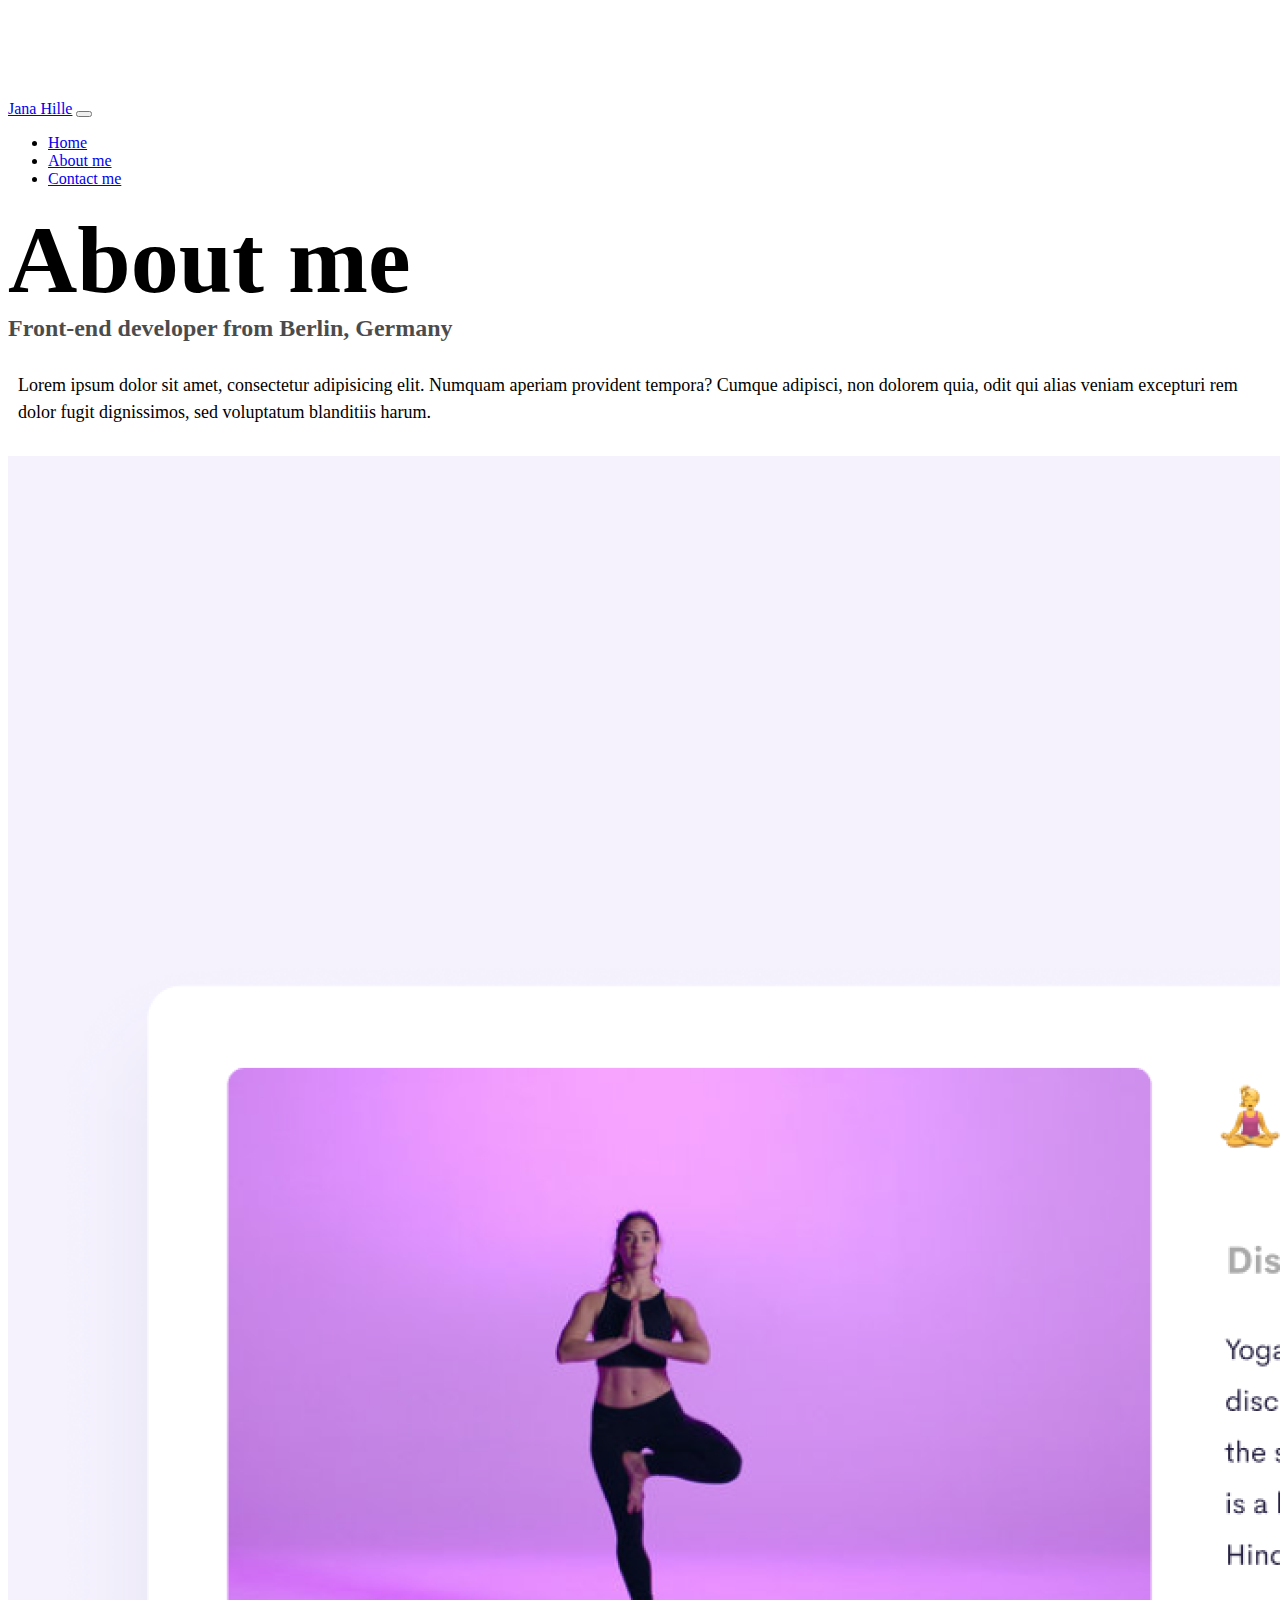
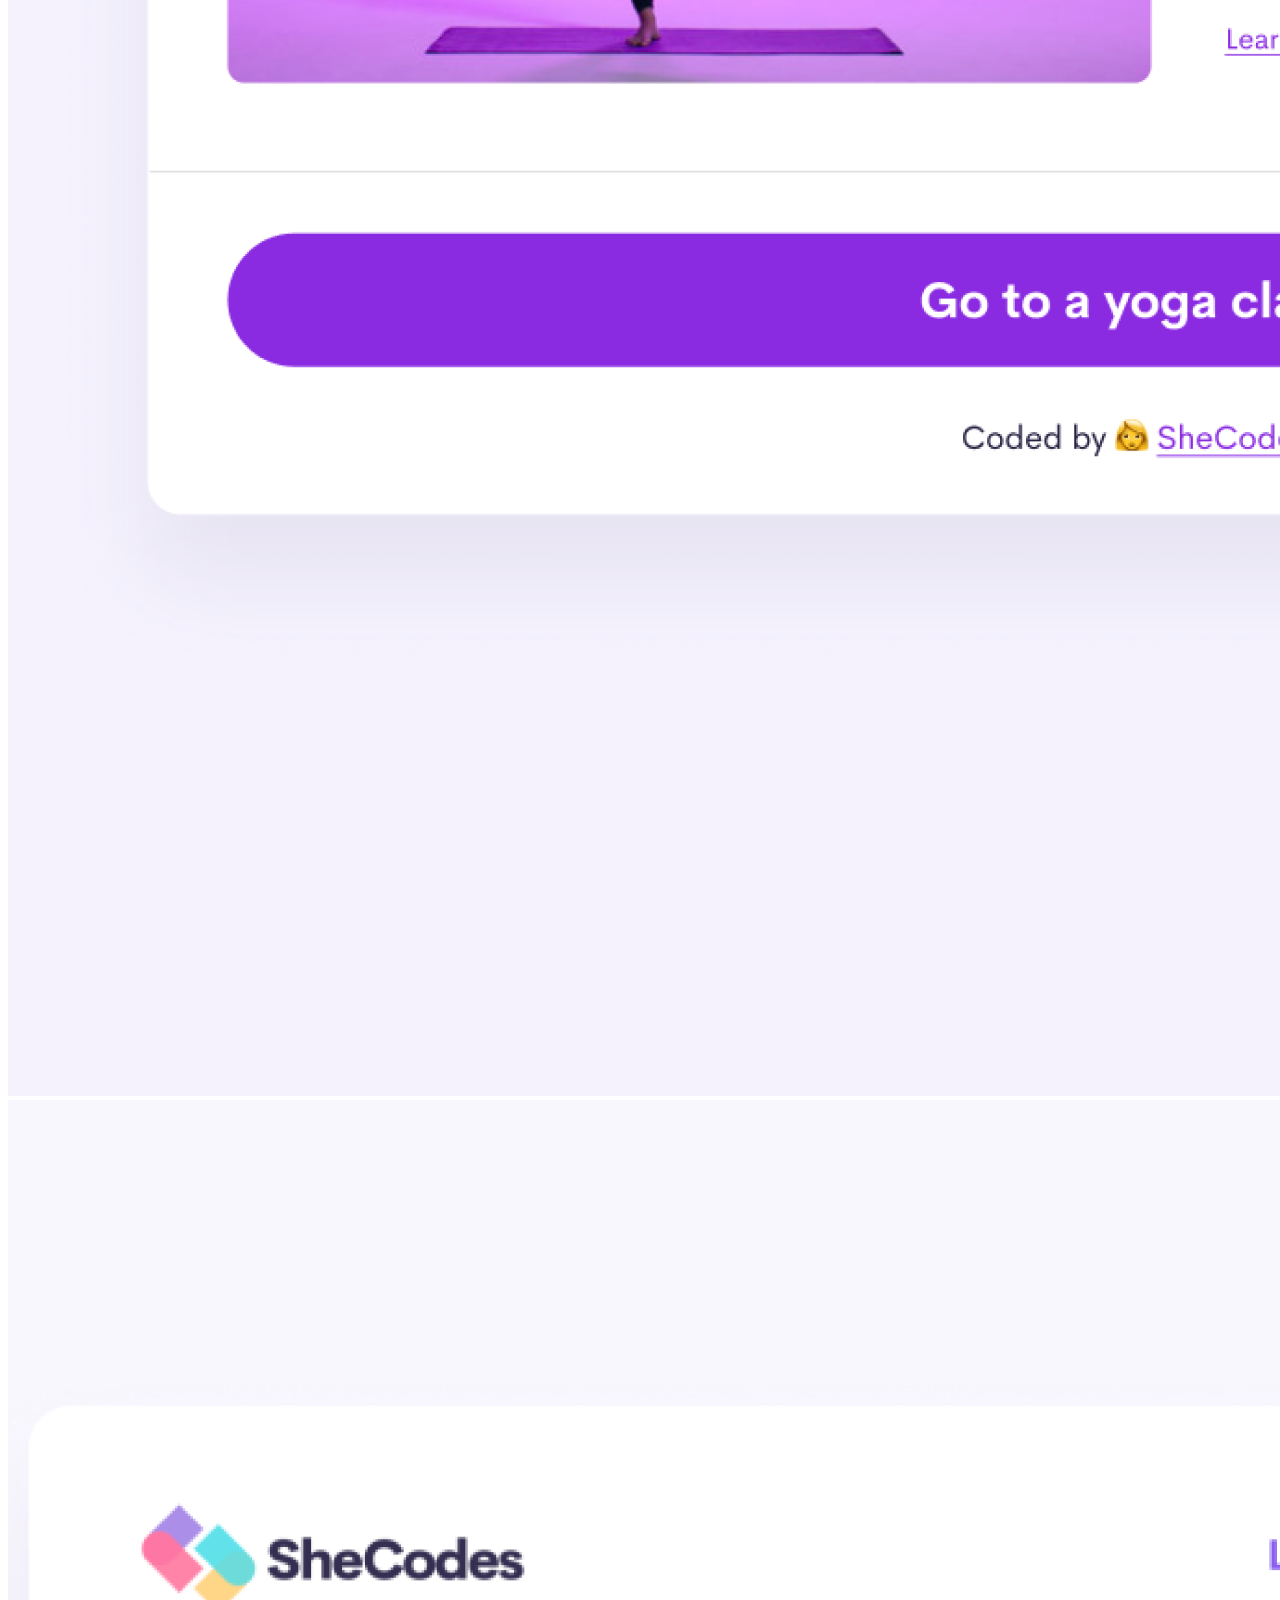
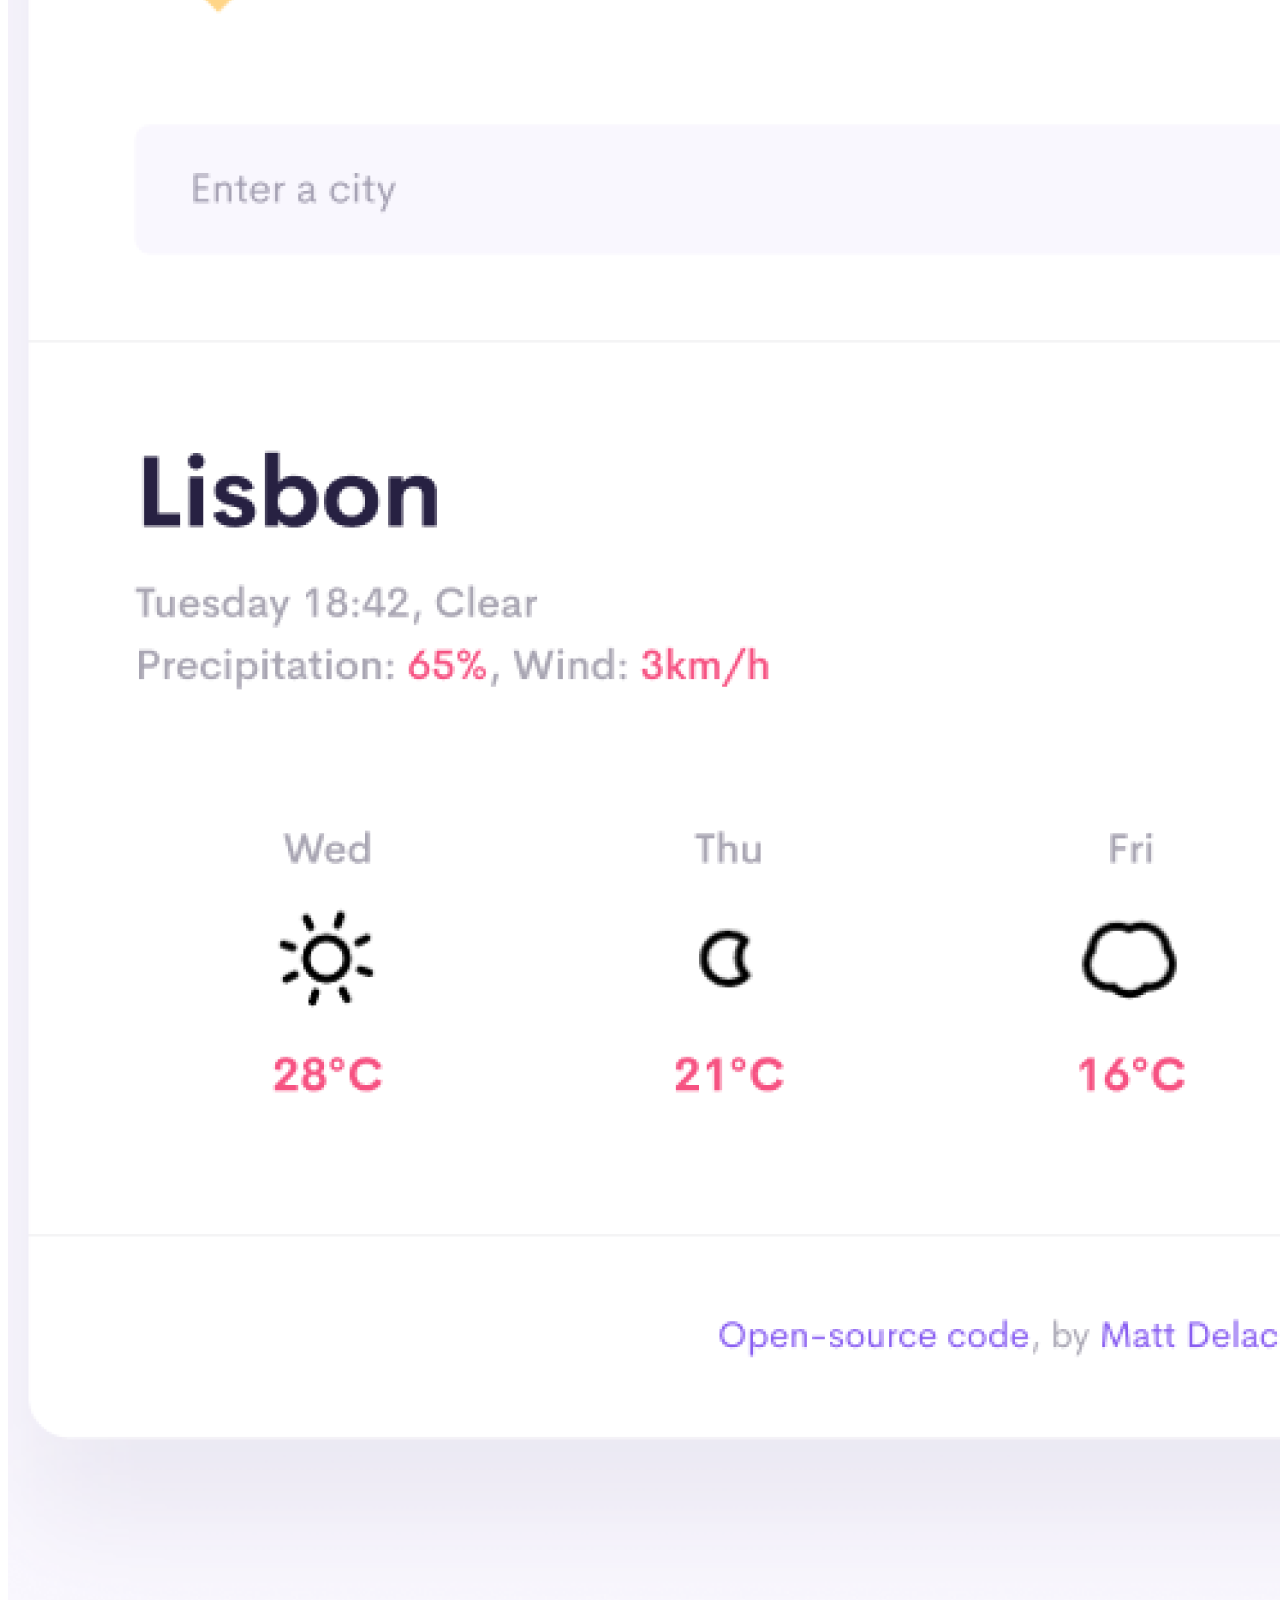
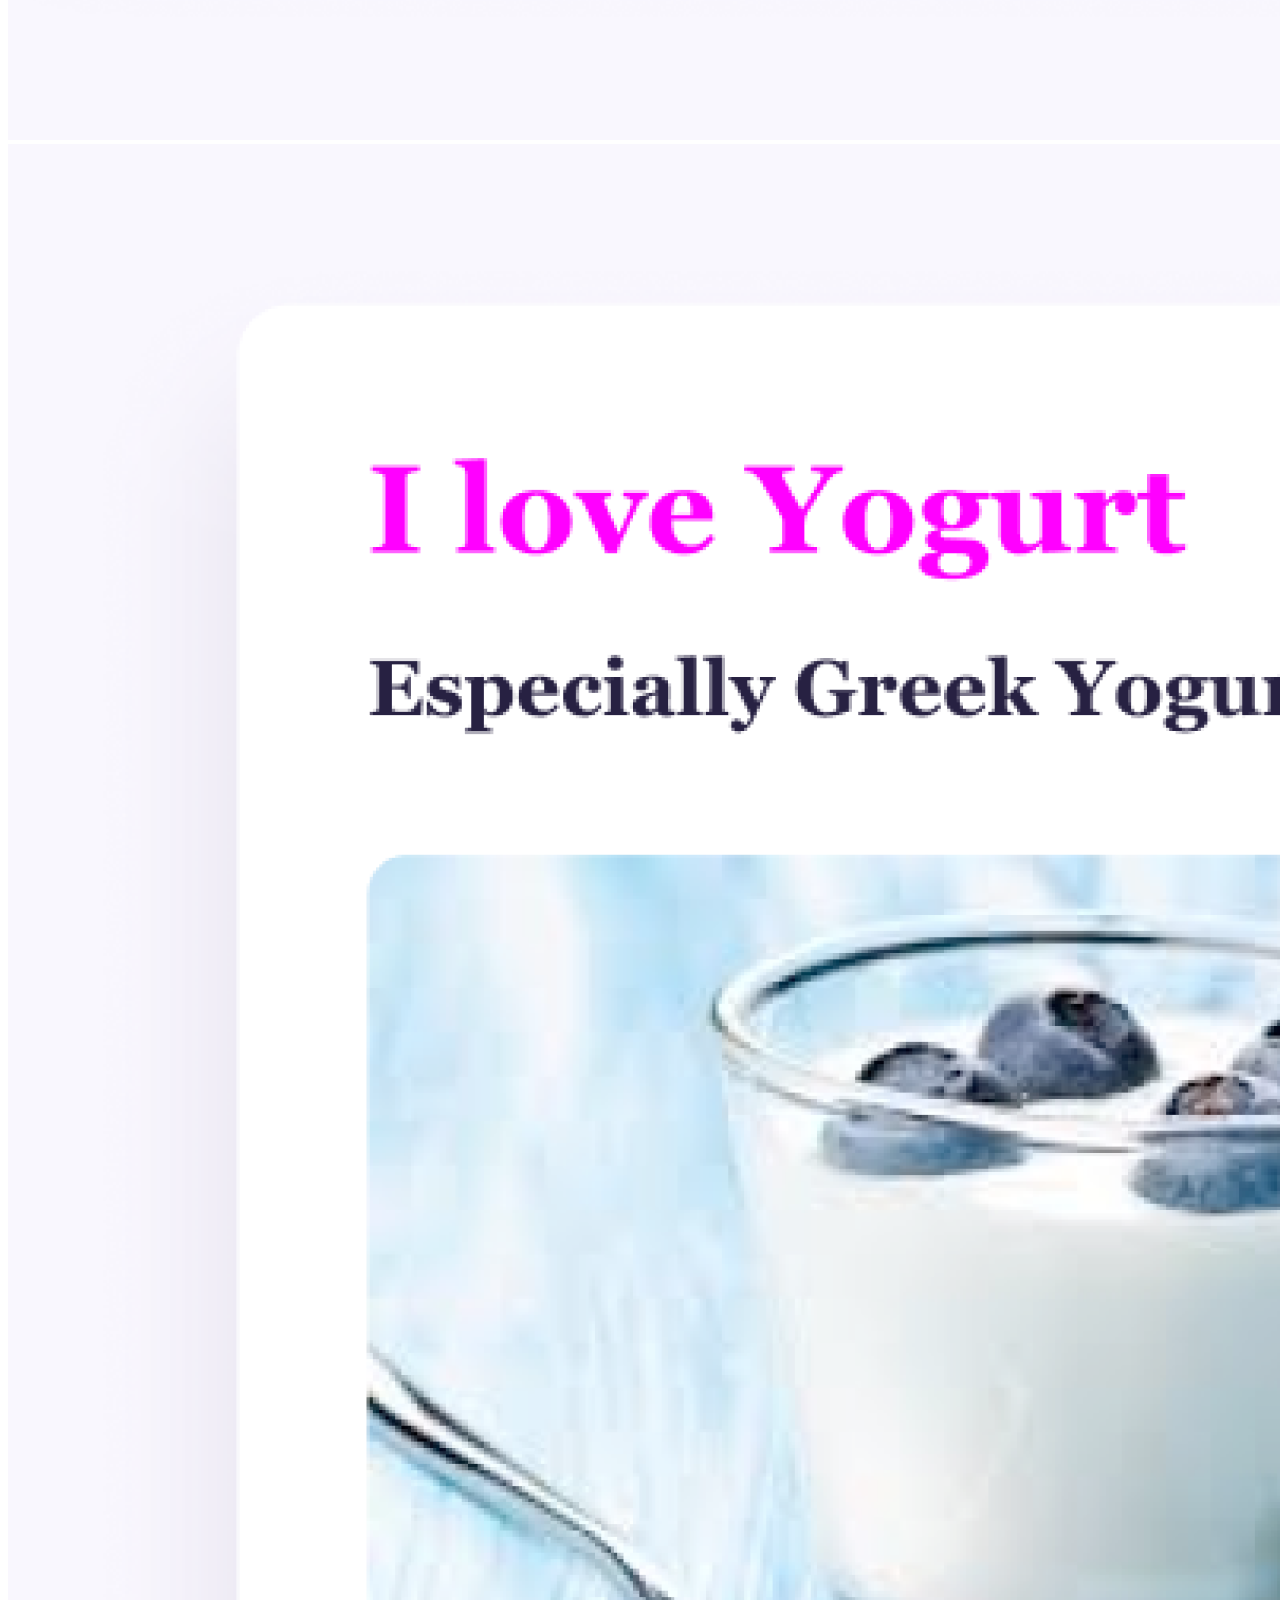
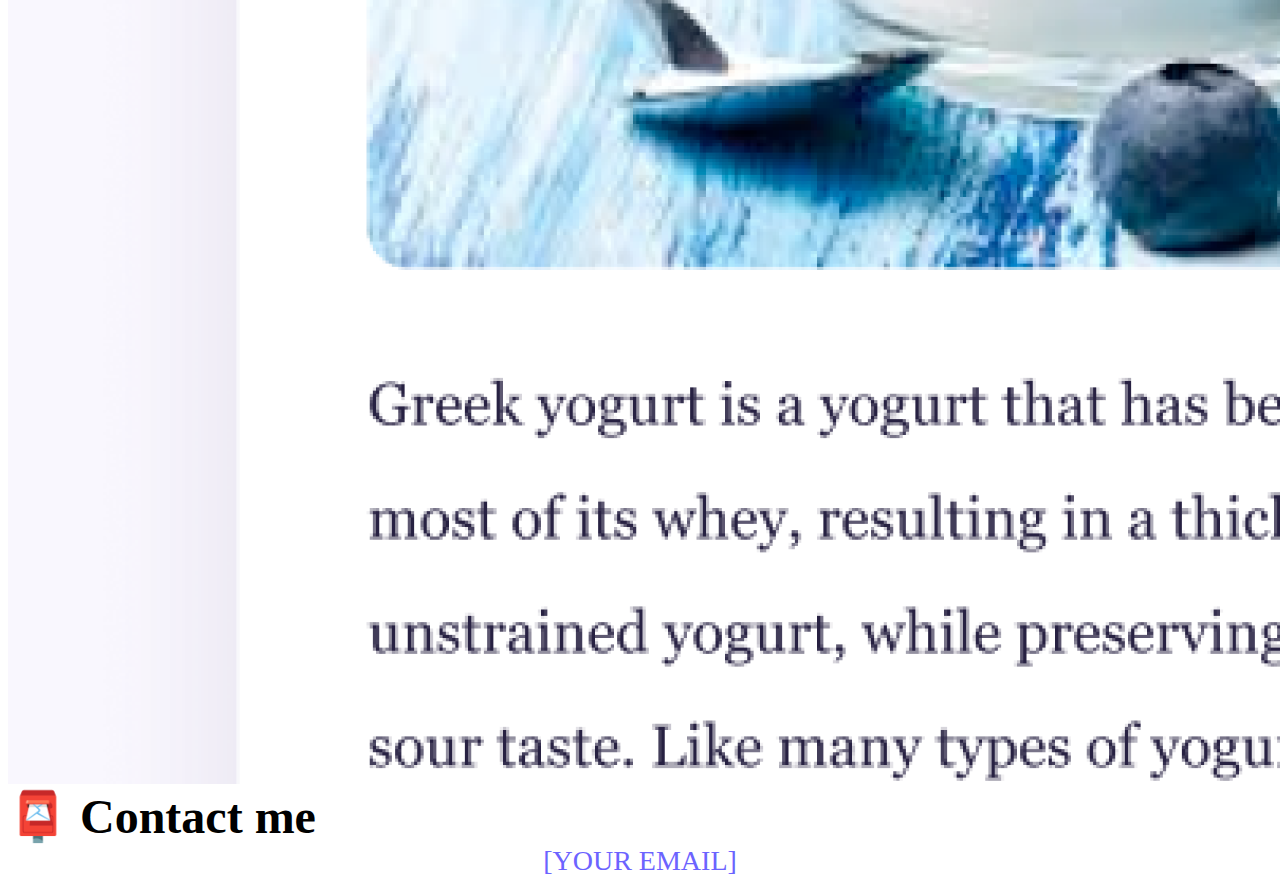
==== about.html @ 679cb68c "Initial commit" ====
<!DOCTYPE html>
<html lang="en">
  <head>
    <meta charset="UTF-8" />
    <meta http-equiv="X-UA-Compatible" content="IE=edge" />
    <meta
      name="description"
      content="fron-end developer challenge by SheCodes"
    />
    <link
      href="https://cdn.jsdelivr.net/npm/bootstrap@5.0.0-beta2/dist/css/bootstrap.min.css"
      rel="stylesheet"
      integrity="sha384-BmbxuPwQa2lc/FVzBcNJ7UAyJxM6wuqIj61tLrc4wSX0szH/Ev+nYRRuWlolflfl"
      crossorigin="anonymous"
    />
    <script
      src="https://cdn.jsdelivr.net/npm/bootstrap@5.0.0-beta2/dist/js/bootstrap.bundle.min.js"
      integrity="sha384-b5kHyXgcpbZJO/tY9Ul7kGkf1S0CWuKcCD38l8YkeH8z8QjE0GmW1gYU5S9FOnJ0"
      crossorigin="anonymous"
    ></script>
    <link rel="stylesheet" href="style.css" />
    <title>About Jana Hille</title>
  </head>
  <body>
    <nav class="navbar navbar-expand-lg navbar-light bg-light fixed-top">
      <div class="container">
        <a class="navbar-brand" href="index.html">Jana Hille</a>
        <button
          class="navbar-toggler"
          type="button"
          data-bs-toggle="collapse"
          data-bs-target="#navbarNav"
          aria-controls="navbarNav"
          aria-expanded="false"
          aria-label="Toggle navigation"
        >
          <span class="navbar-toggler-icon"></span>
        </button>
        <div class="collapse navbar-collapse" id="navbarNav">
          <ul class="navbar-nav">
            <li class="nav-item">
              <a class="nav-link" aria-current="page" href="index.html">Home</a>
            </li>
            <li class="nav-item">
              <a class="nav-link active" href="about.html">About me</a>
            </li>
            <li class="nav-item">
              <a class="nav-link" href="about.html#contact">Contact me</a>
            </li>
          </ul>
        </div>
      </div>
    </nav>
    <h1 class="text-center">About me</h1>
    <h3 class="text-center">Front-end developer from Berlin, Germany</h3>
    <div class="about-paragraphs text-center">
      <p>
        Lorem ipsum dolor sit amet, consectetur adipisicing elit. Numquam
        aperiam provident tempora? Cumque adipisci, non dolorem quia, odit qui
        alias veniam excepturi rem dolor fugit dignissimos, sed voluptatum
        blanditiis harum.
      </p>
    </div>
    <div class="container">
      <div class="row">
        <div class="col-sm-4">
          <img src="images/yoga.png" class="img-fluid p-2 shadow rounded" />
        </div>
        <div class="col-sm-4">
          <img src="images/weather.png" class="img-fluid p-2 shadow rounded" />
        </div>
        <div class="col-sm-4">
          <img src="images/yogurt.png" class="img-fluid p-2 shadow rounded" />
        </div>
      </div>
    </div>
    <div id="contact" class="mt-5">
      <h2 class="text-center">📮 Contact me</h2>
      <a href="mailto:[YOUR EMAIL]" class="email-link"> [YOUR EMAIL] </a>
    </div>
  </body>
</html>
---- style.css ----
:root {
  --primary-color: #6c63ff;
  --secondary-color: #f5f2fe;
  --box-shadow: 0 5px 10px rgba(0, 0, 0, 0.3);
}

body {
  margin-top: 100px;
}

h1,
h2,
h3 {
  margin: 0;
}

h1 {
  font-size: 96px;
}

h2 {
  font-size: 48px;
}

h3 {
  font-size: 24px;
  opacity: 0.7;
}

p {
  font-size: 18px;
  line-height: 1.5;
}

.navigation-links {
  display: flex;
  margin-top: 40px;
  justify-content: center;
}

.navigation-links a {
  margin: 20px;
}

.primary-link {
  border-radius: 4px;
  padding: 20px 15px;
  text-decoration: none;
  text-transform: capitalize;
  background: var(--primary-color);
  box-shadow: var(--box-shadow);
  color: white;
}

.secondary-link {
  border-radius: 4px;
  padding: 20px 15px;
  text-decoration: none;
  text-transform: capitalize;
  color: var(--primary-color);
  border: 1px solid var(--primary-color);
}

.homepage-link {
  color: var(--primary-color);
  text-align: center;
  display: block;
}

.about-paragraphs {
  margin: 30px 0;
}

.about-paragraphs p {
  margin: 10px;
}

.email-link {
  display: flex;
  justify-content: center;
  color: var(--primary-color);
  font-size: 28px;
  text-decoration: none;
}

.email-link:hover {
  text-decoration: underline;
}
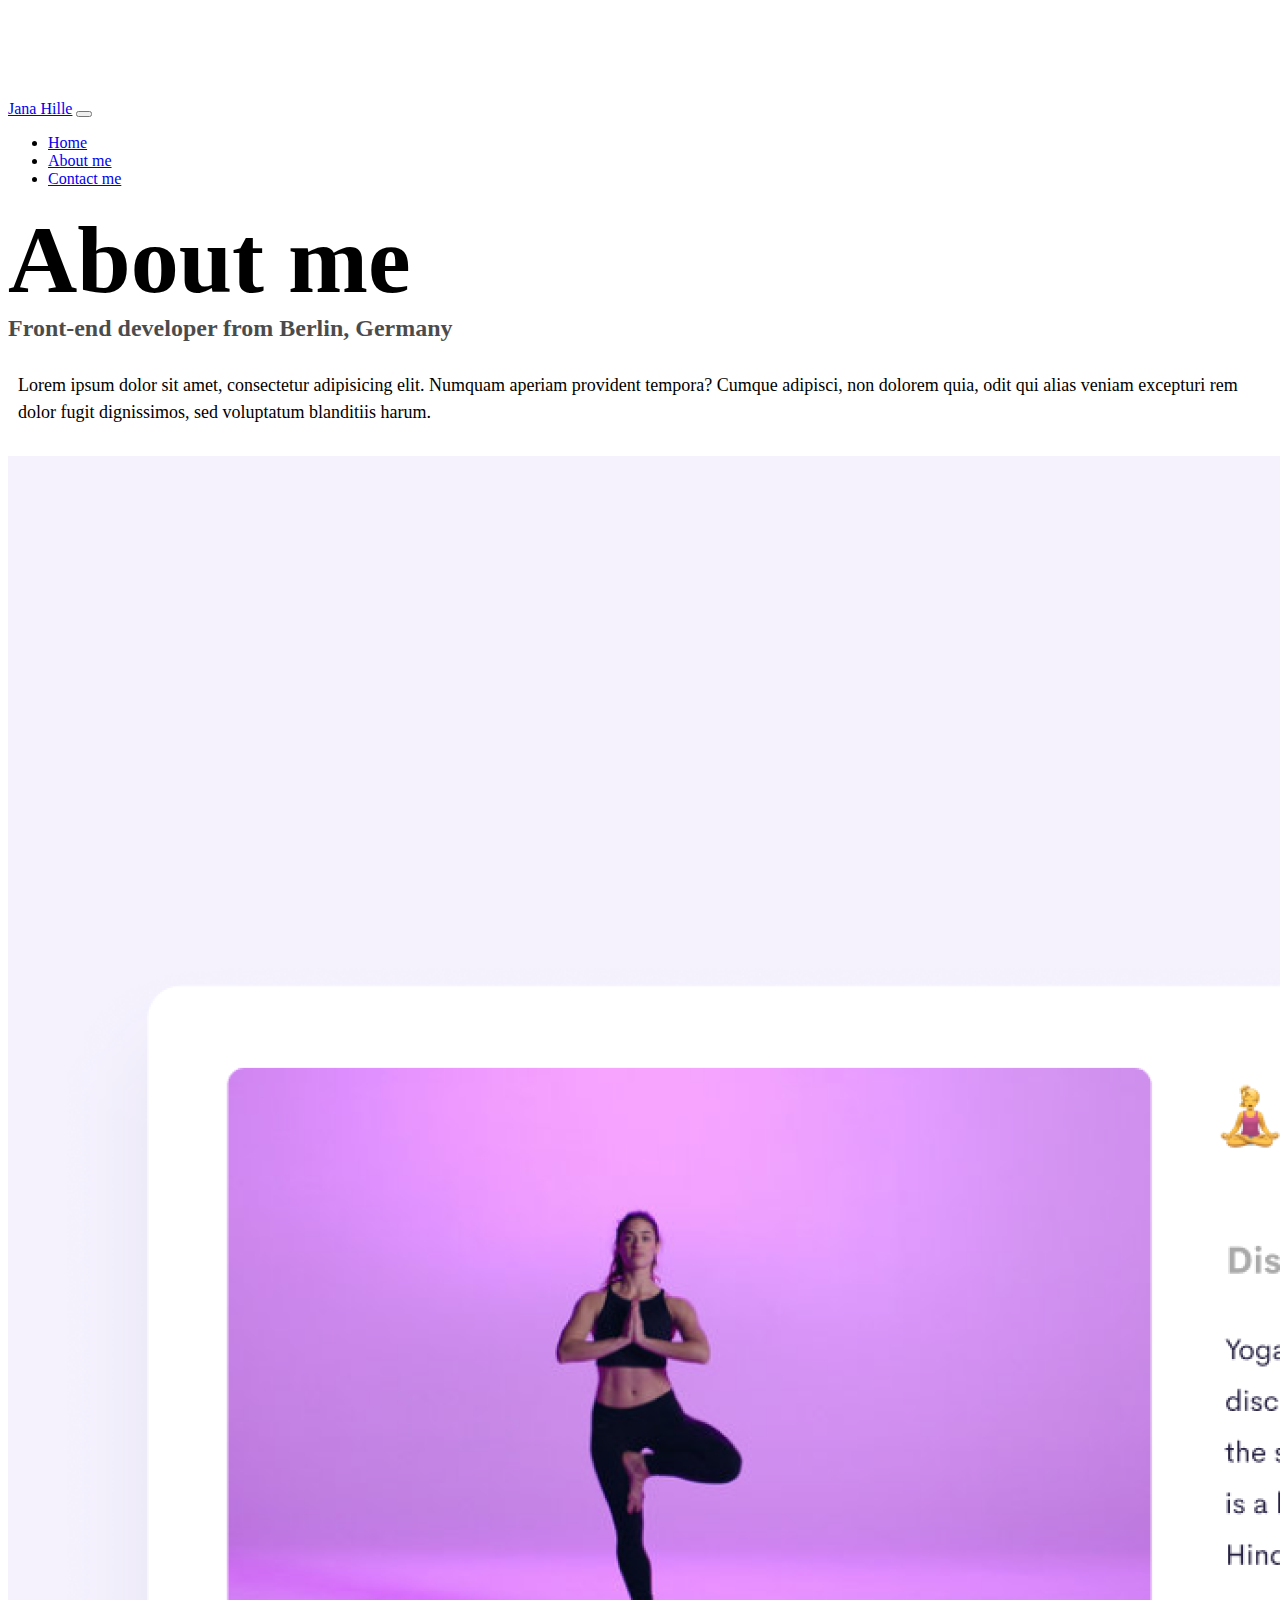
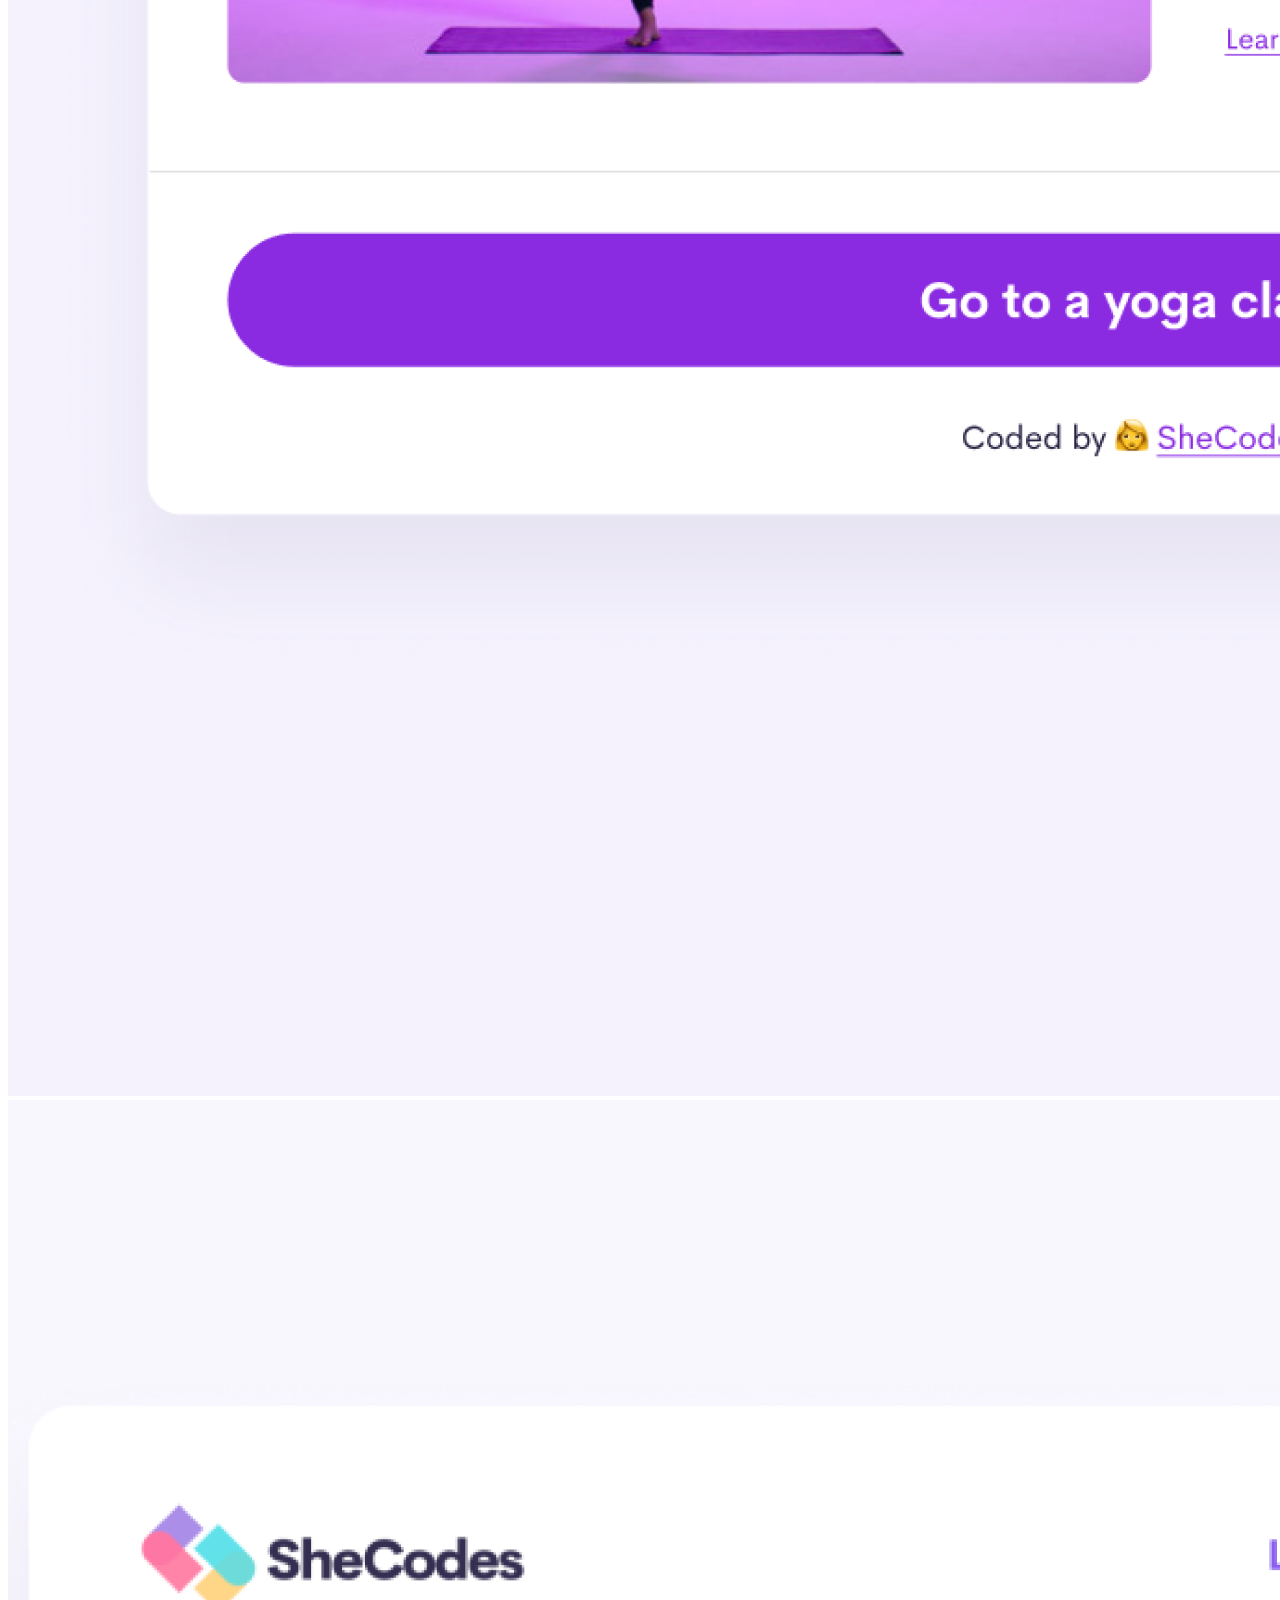
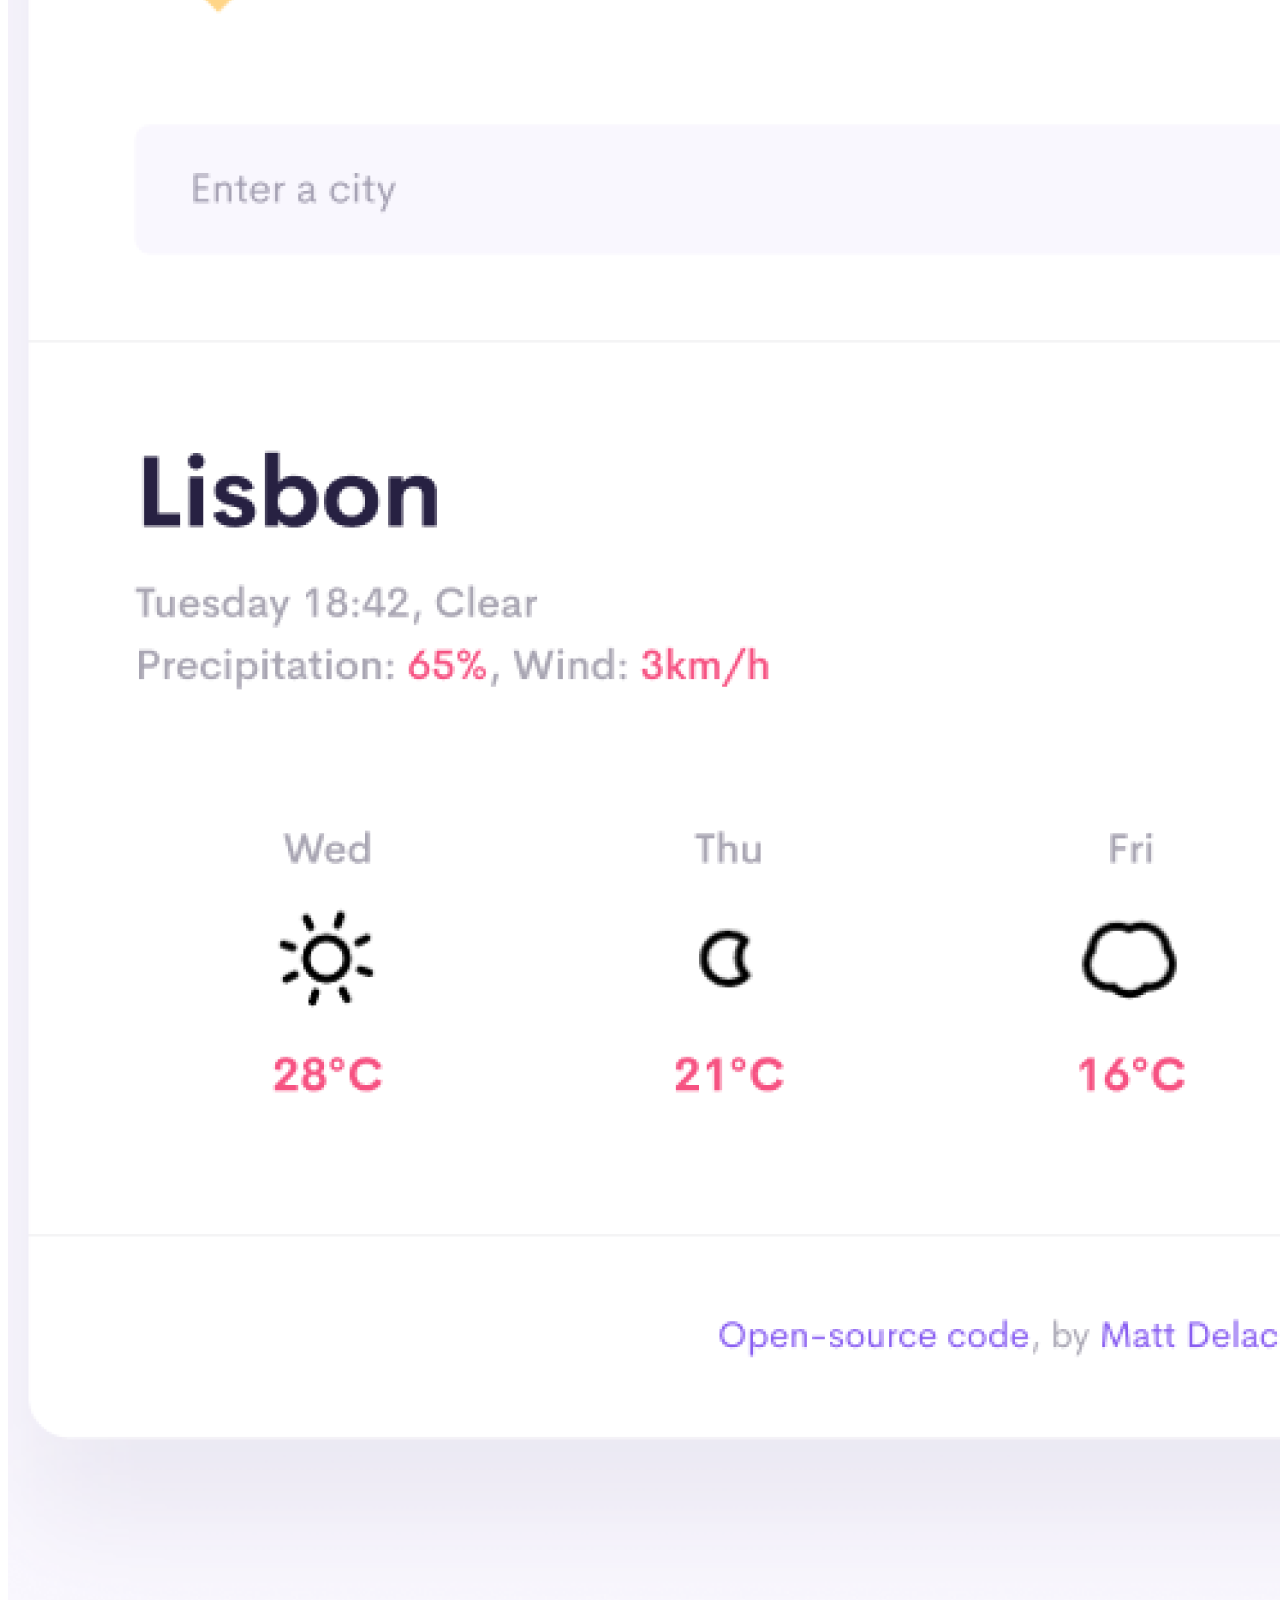
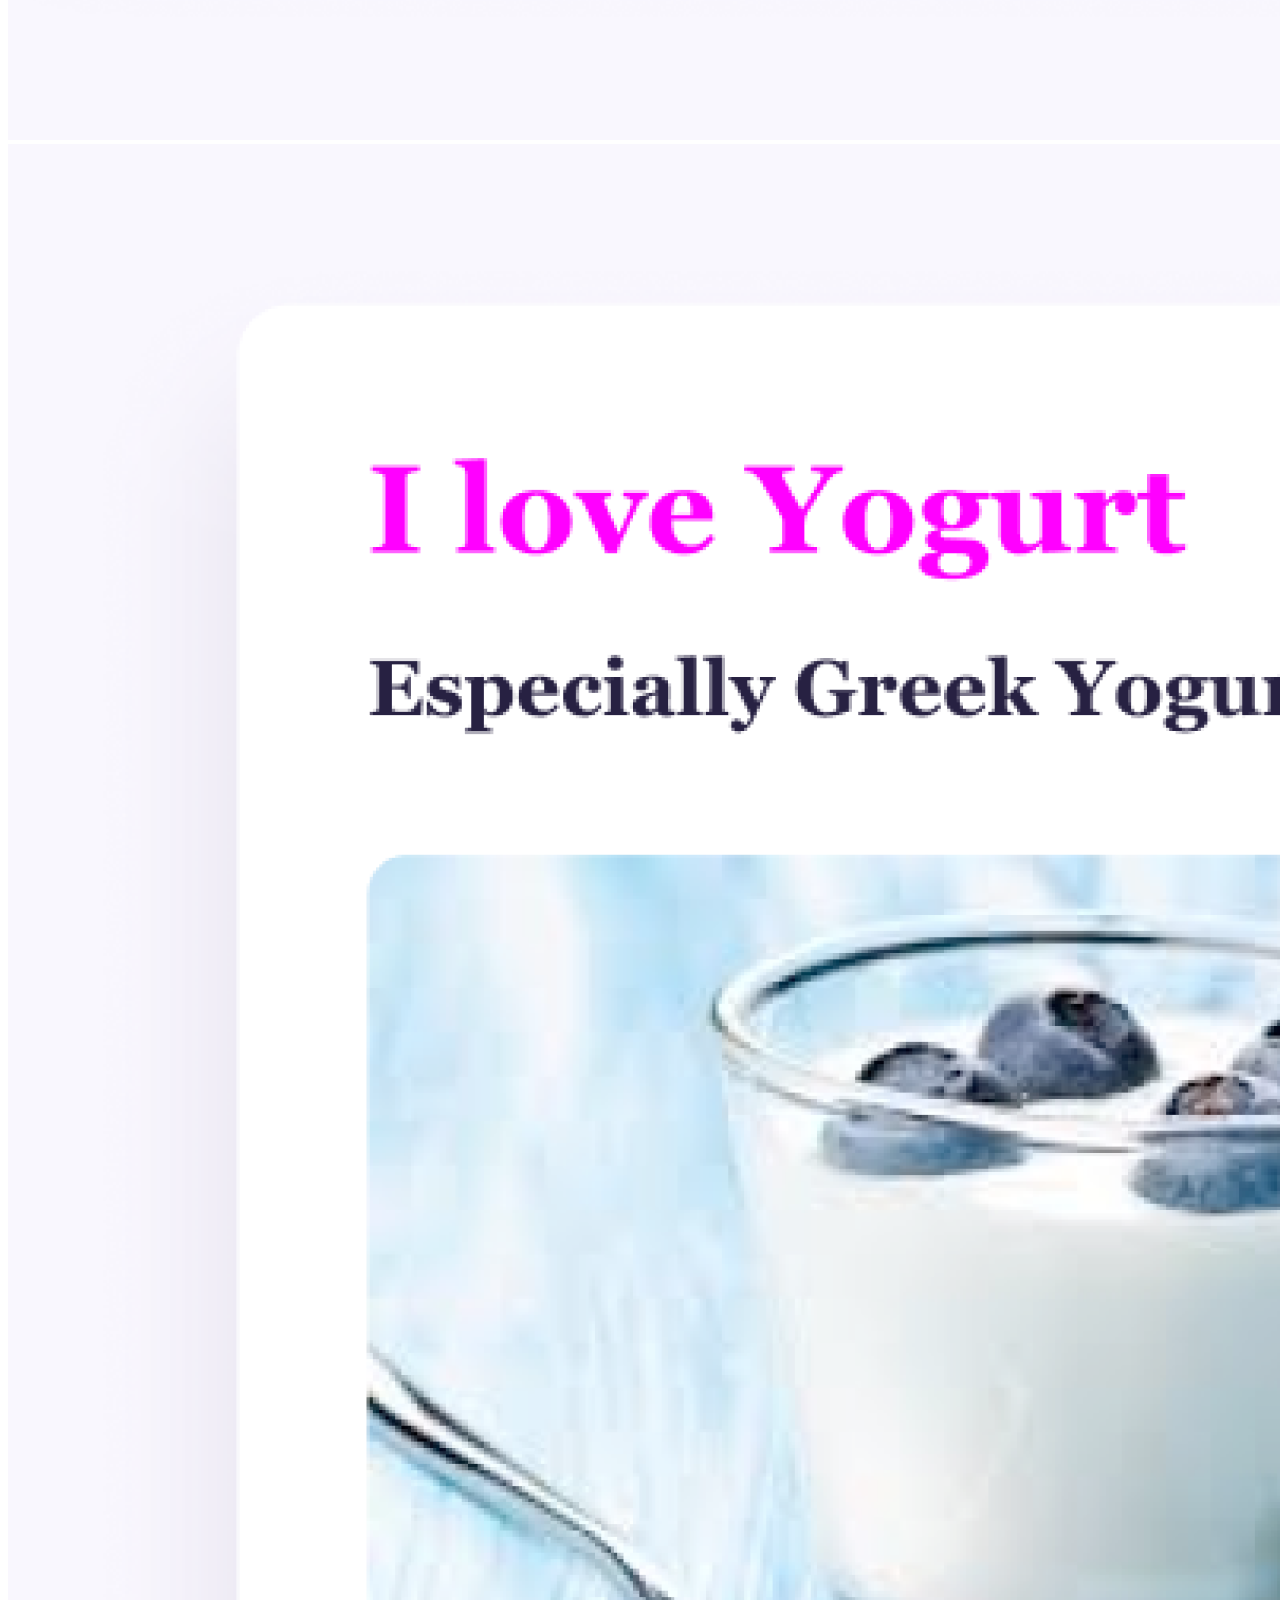
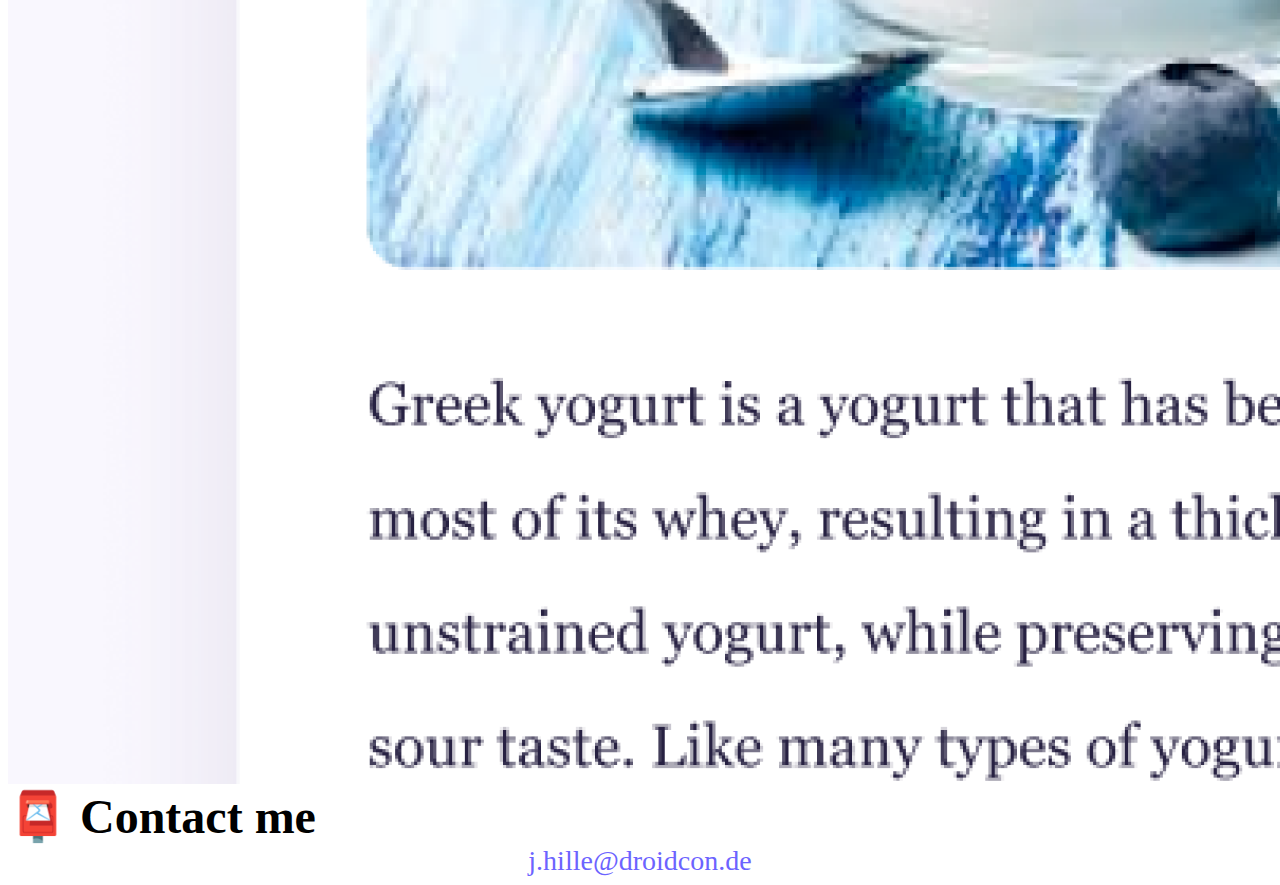
==== commit 09080653: "Updated HTML" ====
--- a/about.html
+++ b/about.html
@@ -5,7 +5,7 @@
     <meta http-equiv="X-UA-Compatible" content="IE=edge" />
     <meta
       name="description"
-      content="fron-end developer challenge by SheCodes"
+      content="front-end developer challenge by SheCodes"
     />
     <link
       href="https://cdn.jsdelivr.net/npm/bootstrap@5.0.0-beta2/dist/css/bootstrap.min.css"
@@ -19,7 +19,7 @@
       crossorigin="anonymous"
     ></script>
     <link rel="stylesheet" href="style.css" />
-    <title>About Jana Hille</title>
+    <title>About front-end developer Jana Hille</title>
   </head>
   <body>
     <nav class="navbar navbar-expand-lg navbar-light bg-light fixed-top">
@@ -64,19 +64,33 @@
     <div class="container">
       <div class="row">
         <div class="col-sm-4">
-          <img src="images/yoga.png" class="img-fluid p-2 shadow rounded" />
+          <img
+            src="images/yoga.png"
+            alt="woman doing yoga"
+            class="img-fluid p-2 shadow rounded"
+          />
         </div>
         <div class="col-sm-4">
-          <img src="images/weather.png" class="img-fluid p-2 shadow rounded" />
+          <img
+            src="images/weather.png"
+            alt="Lisbon weather forecast"
+            class="img-fluid p-2 shadow rounded"
+          />
         </div>
         <div class="col-sm-4">
-          <img src="images/yogurt.png" class="img-fluid p-2 shadow rounded" />
+          <img
+            src="images/yogurt.png"
+            alt="delicous natural yogurt with berries"
+            class="img-fluid p-2 shadow rounded"
+          />
         </div>
       </div>
     </div>
     <div id="contact" class="mt-5">
       <h2 class="text-center">📮 Contact me</h2>
-      <a href="mailto:[YOUR EMAIL]" class="email-link"> [YOUR EMAIL] </a>
+      <a href="mailto:j.hille@droidcon.de" class="email-link">
+        j.hille@droidcon.de
+      </a>
     </div>
   </body>
 </html>
--- a/style.css
+++ b/style.css
@@ -86,3 +86,5 @@
 .email-link:hover {
   text-decoration: underline;
 }
+@media (max-width: 900px) {
+}
